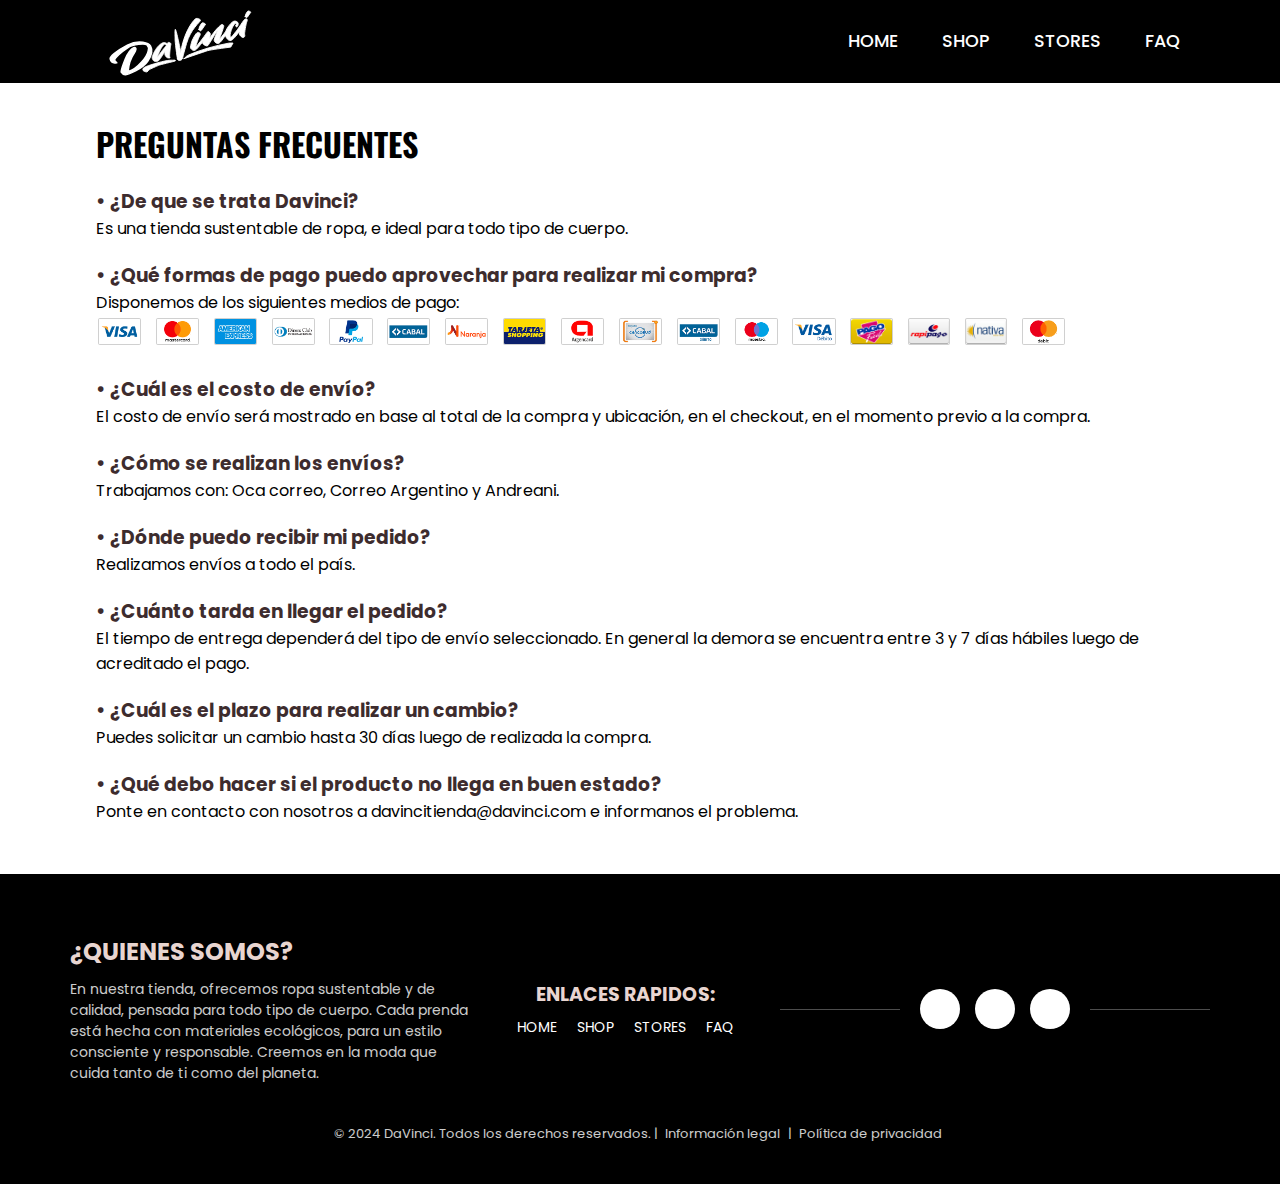
==== faq.html @ 34369f8e "cambios en todos los footers" ====
<!DOCTYPE html>
<html lang="en">
    <head>
        <meta charset="UTF-8">
        <meta name="viewport" content="width=device-width, initial-scale=1.0">
        <link rel="stylesheet" href="css/style.css">
        <link rel="stylesheet" href="css/faq.css">
        <link rel="preconnect" href="https://fonts.googleapis.com">
        <link rel="preconnect" href="https://fonts.gstatic.com" crossorigin>
        <link href="https://fonts.googleapis.com/css2?family=Poppins:ital,wght@0,100;0,200;0,300;0,400;0,500;0,600;0,700;0,800;0,900;1,100;1,200;1,300;1,400;1,500;1,600;1,700;1,800;1,900&display=swap" rel="stylesheet">
        <link rel="preconnect" href="https://fonts.googleapis.com">
        <link rel="preconnect" href="https://fonts.gstatic.com" crossorigin>
        <link href="https://fonts.googleapis.com/css2?family=Oswald:wght@200..700&display=swap" rel="stylesheet">
        <link rel='stylesheet' href='https://cdn-uicons.flaticon.com/2.6.0/uicons-brands/css/uicons-brands.css'>
        <link rel="shortcut icon" href="/img/blancologo.svg" alt="logo-davinci">
        <title>DaVinci - FAQ</title>
    </head>
<body>
    <div class=contenedor> 
        <header>
            <img src="img/blancologo.svg" alt="logo-DaVinci" class="logo">
            <nav class="navegacion">
                <a href="index.html">HOME</a>
                <a href="shop.html">SHOP</a>
                <a href="store.html">STORES</a>
                <a href="faq.html">FAQ</a>
            </nav>
        </header>
        <section class="faq">
            <div class="preguntas">
                <h1 class="titulo">PREGUNTAS FRECUENTES</h1>
                <h3>• ¿De que se trata Davinci?</h3>
                <p>Es una tienda sustentable de ropa, e ideal para todo tipo de cuerpo.</p>
                <h3>• ¿Qué formas de pago puedo aprovechar para realizar mi compra?</h3>
                <p>Disponemos de los siguientes medios de pago:</p>
                <img src="img/pagos.png" alt="medios-pagos">
                <h3>• ¿Cuál es el costo de envío?</h3>
                <p>El costo de envío será mostrado en base al total de la compra y ubicación, en el checkout, en el momento previo a la compra.</p>
                <h3> • ¿Cómo se realizan los envíos?</h3>
                <p>Trabajamos con: Oca correo, Correo Argentino y Andreani.</p>
                <h3> • ¿Dónde puedo recibir mi pedido?</h3>
                <p>Realizamos envíos a todo el país.</p>
                <h3>• ¿Cuánto tarda en llegar el pedido?</h3>
                <p>El tiempo de entrega dependerá del tipo de envío seleccionado. En general la demora se encuentra entre 3 y 7 días hábiles luego de acreditado el pago.</p>
                <h3>• ¿Cuál es el plazo para realizar un cambio?</h3>
                <p>Puedes solicitar un cambio hasta 30 días luego de realizada la compra.</p>
                <h3>• ¿Qué debo hacer si el producto no llega en buen estado?</h3>
                <p>Ponte en contacto con nosotros a davincitienda@davinci.com e informanos el problema.</p>
            </div>
        </section>
        
        <footer>
            <div class="footer-container">
                <div class="footer-content">
                    <div class="footer-brand">
                        <h3>¿QUIENES SOMOS?</h3>
                        <p>En nuestra tienda, ofrecemos ropa sustentable y de calidad, pensada para todo tipo de cuerpo. Cada prenda está hecha con materiales ecológicos, para un estilo consciente y responsable. Creemos en la moda que cuida tanto de ti como del planeta.</p>
                    </div>
        
                    <div class="nav-center">
                        <h4>ENLACES RAPIDOS: </h4>
                        <div class="nav-foot">
                            <a href="index.html">HOME</a>
                            <a href="shop.html">SHOP</a>
                            <a href="store.html">STORES</a>
                            <a href="faq.html">FAQ</a>
                        </div>
                    </div>
        
                    <div class="footer-social">
                        <span class="line"></span> <!-- Línea izquierda -->
                        <div class="social-media">
                            <a href="#" class="social-icon"><i class="fi fi-brands-twitter-alt"></i></a>
                            <a href="#" class="social-icon"><i class="fi fi-brands-instagram"></i></a>
                            <a href="#" class="social-icon"><i class="fi fi-brands-facebook"></i></a>
                        </div>
                        <span class="line"></span> <!-- Línea derecha -->
                    </div>
                </div>
        
                <div class="footer-info">
                    <p>© 2024 DaVinci. Todos los derechos reservados. | <a href="#">Información legal</a> | <a href="#">Política de privacidad</a></p>
                </div>
            </div>
        </footer>
        
    </div>
</body>
</html>
---- css/style.css ----
* {
    margin: 0;
    padding: 0;
    box-sizing: border-box;
    font-family: "Poppins", sans-serif;
}

.titulo {
    font-family: "Oswald";
}

/*HEADER*/
header {
    position: fixed;
    top: 0;
    left: 0;
    width: 100%;
    padding: 5px 100px;
    display: flex;
    align-items: center;
    justify-content: space-between;
    z-index: 2;
    background-color: black;
}

.logo {
    width: 15%;
    user-select: none;
    cursor: pointer;
}

.navegacion a {
    position: relative;
    font-size: 1.1rem;
    color: #ffffff;
    text-decoration: none;
    font-weight: 500;
    margin-left: 40px;
}

.navegacion a::after {
    content: "";
    position: absolute;
    width: 100%;
    bottom: -6px;
    left: 0;
    height: 2px;
    background: #D1CCDC;
    transform: scaleX(0);
    transform-origin: right;
    transition: transform .6s;
}

.navegacion a:hover::after {
    transform: scaleX(1);
    transform-origin: left;
}

.navegacion .btn-subb {
    width: 160px;
    height: 50px;
    background: transparent;
    border: 2px solid #ffffff;
    border-radius: 6px;
    cursor: pointer;
    font-size: 1.1rem;
    color: #ffffff;
    font-weight: 600;
    margin-left: 40px;
}

.navegacion .btn-subb:hover {
    background-color: #ffffff;
    color: black;
    transition: .6s
}

/*FORMULARIO LOGIN/REGISTER*/
.fondo {
    z-index: 100;
    width: 400px;
    height: 550px;
    background-color: black;
    border: 2px solid rgba(255, 255, 255, 0.801);
    border-radius: 20px;
    backdrop-filter: blur(20px);
    box-shadow: 0 0 25px rgba(82, 82, 82, 0.5);
    display: flex;
    justify-content: center;
    align-items: center;
    overflow: hidden;
    transition: transform .6s ease height .2s ease;
    display: none;
}

.fondo.active-btn {
    display: block;
    margin: 0 auto;
    margin-top: 170px;
}

.contenedor-form {
    width: 100%;
    padding: 40px;
    position: absolute;
    transition: transform .6s ease;
}

.contenedor-form.active-form {
    transform: translateX(0);
}

.contenedor-form:not(.active-form) {
    transform: translateX(-400px);
}

.icono-cerrar {
    position: absolute;
    top: 0;
    right: 0;
    width: 45px;
    height: 45px;
    background-color: #ffffff;
    display: flex;
    justify-content: center;
    align-items: center;
    border-bottom-left-radius: 20px;
    cursor: pointer;
    z-index: 1;
    font-size: 1.8rem;
    color: black;
}

.contenedor-form h2 {
    font-size: 2em;
    color: #ffffff;
    text-align: center;
    font-family: "Oswald";
}

.contenedor-input {
    position: relative;
    width: 100%;
    height: 50px;
    border-bottom: 2px solid #ffffff;
    margin: 16px 0;
}

.contenedor-input label {
    position: absolute;
    top: 50%;
    left: 5px;
    transform: translateY(-50%);
    font-size: 1em;
    font-weight: 600;
    pointer-events: none;
    transition: .4s;
    color: #ffffff;
}

.contenedor-input input:focus~label,
.contenedor-input input:valid~label {
    top: -5px;
}

.contenedor-input input {
    width: 100%;
    height: 100%;
    background: transparent;
    border: none;
    outline: none;
    font-size: 1em;
    color: #F1EFEF;
    padding: 0 35px 0 5px;
}

.contenedor-input .icono {
    position: absolute;
    right: 8px;
    font-size: 1.4em;
    color: #ffffff;
    line-height: 57px;
}

.recordar {
    font-size: .9em;
    margin: 25px 0 15px;
    font-weight: 350;
}

.recordar label input {
    accent-color: #ffffff;
    margin-right: 3px;
}

.recordar a {
    color: #ffffff;
    text-decoration: none;
}

.recordar a:hover {
    text-decoration: underline;
}

.contenedor-form h2 {
    font-weight: 900;
}

.contenedor-form .btn-subb {
    width: 100%;
    height: 50px;
    background-color: #ffffff;
    border: none;
    border-radius: 6px;
    color: black;
    font-size: 1.2rem;
    cursor: pointer;
    font-weight: 600;
}

.contenedor-form .registrar {
    font-size: .9em;
    text-align: center;
    margin-top: 25px;
}

.recordar > label, .registrar > p {
    color: #888888;
}

.contenedor-form .registrar a {
    text-decoration: none;
    color: #ffffff;
    font-weight: 600;
}

.contenedor-form .registrar a:hover {
    text-decoration: underline;
}

/*SECTION 1*/
.banner {
    margin-top: 80px;
    width: 100%;
    background-color: #3D2C2E;
}

.banner img {
    width: 100%;
}

/*SECTION 2*/
.met-pago {
    display: flex;
    justify-content: center;
    background-color: #3D2C2E;
    padding: 40px 0;
}

.cont-pago {
    width: 85%;
    display: flex;
    justify-content: center;
    color: #ffffff;
}

.tarjetas {
    display: flex;
    flex: 1;
    font-size: small;
    gap: 5%;
}

.tarjetas > img {
    width: 40px;
    height: 40px;
}

.tarjetas > div {
    width: 80%;
}

/*SECTION DESTACADOS*/
.destacados {
    margin: 40px 0;
    margin-bottom: 80px;
}

.destacados > h1 {
    margin-bottom: 40px;
    text-align: center;
}

.desta {
    width: 85%;
    margin: 0 auto;
    display: flex;
    justify-content: space-evenly;
}

.card-desta {
    width: 250px;
}

.ropa {
    width: 100%;
}

.card-desta > div > .nom-ropa {
    font-size: 13px;
    color: #414141;
    text-decoration: none;
}

.card-desta > div > .price {
    font-weight: 600;
}

.card-desta > div > .cuotas {
    font-size: small;
    font-weight: 600;
    color: rgb(230, 0, 0);
}

.card-desta > div > button {
    width: 100%;
    display: flex;
    border: none;
    color: #ffffff;
    background-color: #3D2C2E;
    border-radius: 2px;
    margin-top: 10px;
    padding: 8px;
    justify-content: center;
    cursor: pointer;
}

.card-desta:hover{
    border: 0.2px solid rgba(148, 148, 148, 0.5);
}

.card-desta > div > button:hover {
    color: #dfdfdf;
    background-color: #4e4748;
    transition: 0.5s;
}

.ropa {
    width: 100%;
    transition: opacity 0.1s ease; /* Transición rápida de opacidad */
}

/*SECTION NEWSLETTER*/
.newsletter {
    background-color: #3D2C2E;
    color: #ffffff;
    display: flex;
}

.new {
    width: 80%;
    margin: 0 auto;
    display: flex;
    padding-top: 20px;
    padding-bottom: 10px;
}

.new1 {
    flex: 5;
    align-self: center;
}

.new1 > form > .btn-new{
    width: 60%;
}

.new1 > form > .btn-enviar{
    width: 25px;
}

.new1 > h2 {
    margin-bottom: 30px;
}

.new2 {
    flex: 1;
}

.new2 > img {
    width: 100%;
}

/*FOOTER*/
.footer-container {
    display: flex;
    flex-direction: column;
    align-items: center;
    color: #ffffff;
    background-color: #000000;
    padding: 40px;
    text-align: center;
}

.footer-content {
    display: flex;
    justify-content: space-between;
    align-items: center;
    width: 95%;
    margin: 20px 0;
}

.footer-brand {
    text-align: left;
    max-width: 400px;
}

.footer-brand h3 {
    font-size: 24px;
    color: #e8d5d0;
    margin-bottom: 10px;
}

.footer-brand p {
    font-size: 14px;
    opacity: 0.8;
}

.nav-center {
    text-align: center;
}

.nav-center h4 {
    font-size: 19px;
    color: #e8d5d0;
    margin-bottom: 8px;
}

.nav-foot {
    display: flex;
    gap: 20px;
}

.nav-foot a {
    color: #ffffff;
    text-decoration: none;
    font-size: 14px;
    transition: color 0.3s;
}

.nav-foot a:hover {
    color: #e8d5d0;
}

.footer-social {
    display: flex;
    align-items: center;
    gap: 20px;
}

.line {
    width: 120px; /* Tamaño de la línea */
    height: 1px;
    background-color: #ffffff;
    opacity: 0.3;
}

.social-media {
    display: flex;
    gap: 15px;
}

.social-icon {
    color: #886F68;
    background-color: #ffffff;
    width: 40px;
    height: 40px;
    display: flex;
    justify-content: center;
    align-items: center;
    border-radius: 50%;
    transition: transform 0.3s, background-color 0.3s;
    font-size: 18px;
}

.social-icon:hover {
    background-color: #e8d5d0;
    color: #4A403A;
    transform: scale(1.1);
}

.footer-info {
    font-size: 13px;
    opacity: 0.8;
    margin-top: 20px;
}

.footer-info a {
    color: #ffffff;
    text-decoration: none;
    margin: 0 5px;
    transition: color 0.3s;
}

.footer-info a:hover {
    color: #e8d5d0;
}
---- css/faq.css ----
* {
    margin: 0;
    padding: 0;
    box-sizing: border-box;
    font-family: "Poppins", sans-serif;
}

.titulo {
    font-family: "Oswald";
}

.preguntas {
    width: 85%;
    margin: 0 auto;
}

.faq {
    margin-top: 120px;
    margin-bottom: 50px;
}

.preguntas > h3 {
    margin-top: 20px;
    color: #3D2C2E;
}
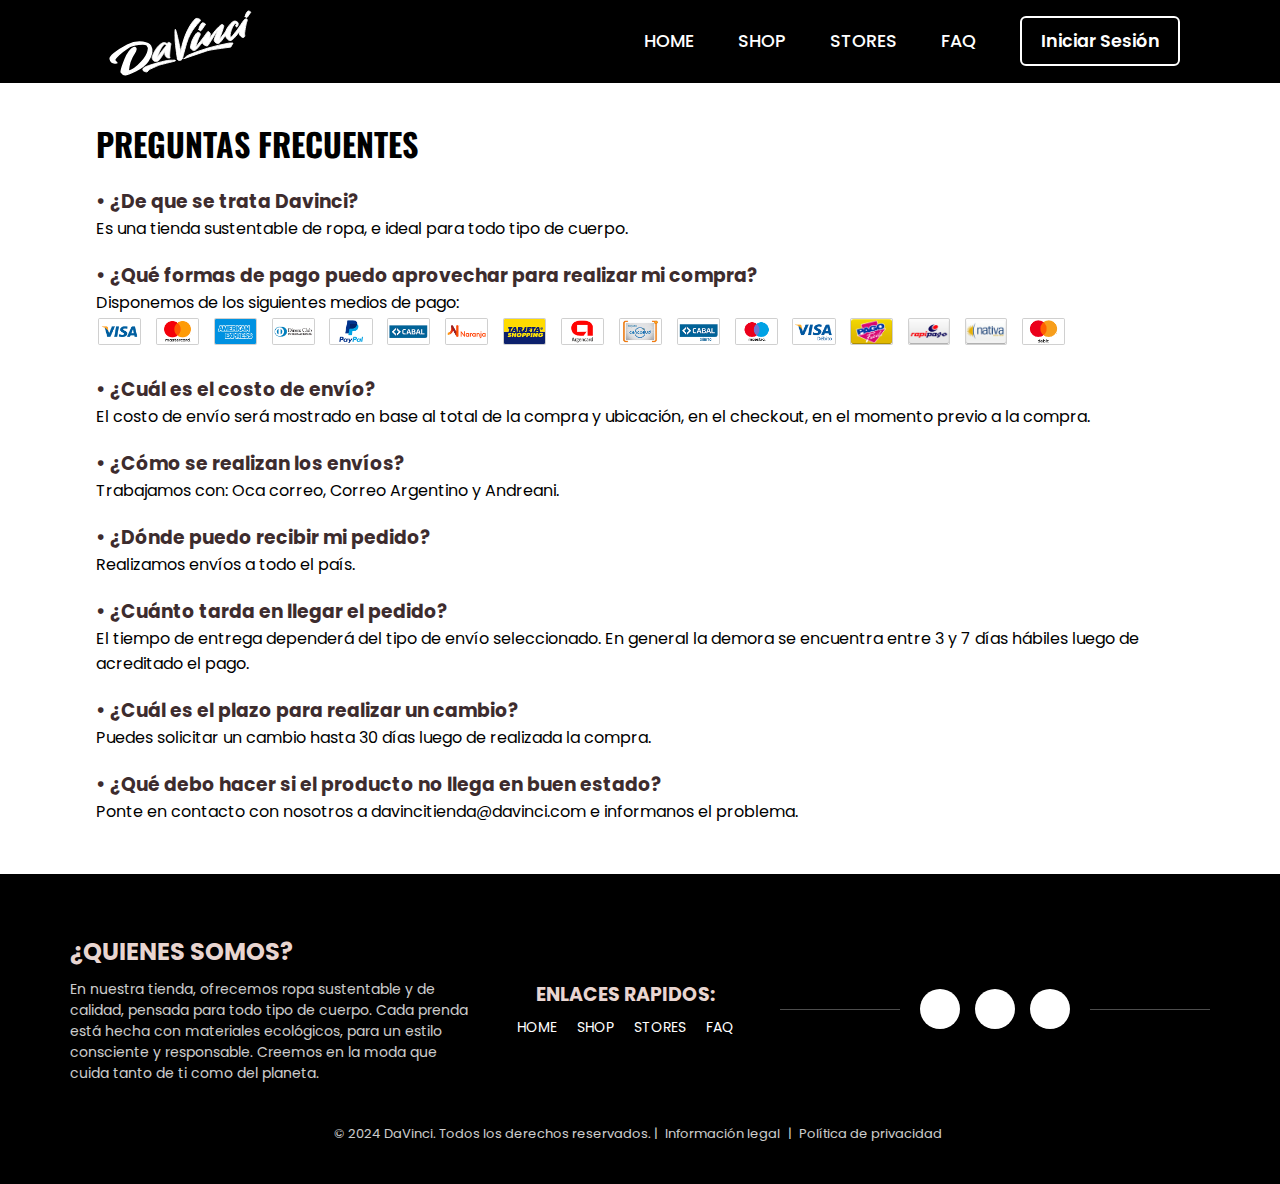
==== commit ba355490: "incorporacion del header en todas las vistas" ====
--- a/faq.html
+++ b/faq.html
@@ -12,7 +12,7 @@
         <link rel="preconnect" href="https://fonts.gstatic.com" crossorigin>
         <link href="https://fonts.googleapis.com/css2?family=Oswald:wght@200..700&display=swap" rel="stylesheet">
         <link rel='stylesheet' href='https://cdn-uicons.flaticon.com/2.6.0/uicons-brands/css/uicons-brands.css'>
-        <link rel="shortcut icon" href="/img/blancologo.svg" alt="logo-davinci">
+        <link rel="shortcut icon" href="img/blancologo.svg" alt="logo-davinci">
         <title>DaVinci - FAQ</title>
     </head>
 <body>
@@ -24,8 +24,71 @@
                 <a href="shop.html">SHOP</a>
                 <a href="store.html">STORES</a>
                 <a href="faq.html">FAQ</a>
+                <button class="btn-subb">Iniciar Sesión</button>
             </nav>
         </header>
+        <div class="fondo">
+            <span class="icono-cerrar"><i class="fa-solid fa-xmark"></i></span>
+            <div class="contenedor-form login active-form">
+                <h2>Iniciar sesión</h2>
+                <form action="#">
+                    <div class="contenedor-input">
+                        <span class="icono"><i class="fa-solid fa-envelope"></i></span>
+                        <input type="email" required>
+                        <label for="#">Email</label>
+                    </div>
+                    <div class="contenedor-input">
+                        <span class="icono"><i class="fa-solid fa-lock"></i></span>
+                        <input type="password" required>
+                        <label for="#">Contraseña</label>
+                    </div>
+                    <div class="recordar d-flex justify-content-between">
+                        <label for="#"><input type="checkbox">Recordar sesión</label>
+                        <a href="#">¿Olvidaste la contraseña?</a>
+                    </div>
+                    <button type="submit" class="btn-subb">Iniciar sesión</button>
+                    <div class="registrar">
+                        <p>¿No tenés cuenta? <a href="#" class="registrar-link">Registrarse</a></p>
+                    </div>
+                </form>
+            </div>
+
+            <div class="contenedor-form registrar">
+                <h2>Registrarse</h2>
+                <form action="#">
+                    <div class="contenedor-input">
+                        <span class="icono"><i class="fa-solid fa-user"></i></span>
+                        <input type="text" required>
+                        <label for="#">Nombre</label>
+                    </div>
+                    <div class="contenedor-input">
+                        <span class="icono"><i class="fa-solid fa-user"></i></span>
+                        <input type="text" required>
+                        <label for="#">Apellido</label>
+                    </div>
+                    <div class="contenedor-input">
+                        <span class="icono"><i class="fa-solid fa-envelope"></i></span>
+                        <input type="email" required>
+                        <label for="#">Email</label>
+                    </div>
+                    <div class="contenedor-input">
+                        <span class="icono"><i class="fa-solid fa-lock"></i></span>
+                        <input type="password" required>
+                        <label for="#">Contraseña</label>
+                    </div>
+                    <div class="contenedor-input">
+                        <span class="icono"><i class="fa-solid fa-lock"></i></span>
+                        <input type="password" required>
+                        <label for="#">Confirmar Contraseña</label>
+                    </div>
+                    <button type="submit" class="btn-subb">Registrarme</button>
+
+                    <div class="registrar">
+                        <p>¿Tienes una cuenta? <a href="#" class="login-link">Iniciar sesión</a></p>
+                    </div>
+                </form>
+            </div>
+        </div>
         <section class="faq">
             <div class="preguntas">
                 <h1 class="titulo">PREGUNTAS FRECUENTES</h1>
--- a/css/style.css
+++ b/css/style.css
@@ -390,6 +390,7 @@
     width: 100%;
 }
 
+
 /*FOOTER*/
 .footer-container {
     display: flex;
